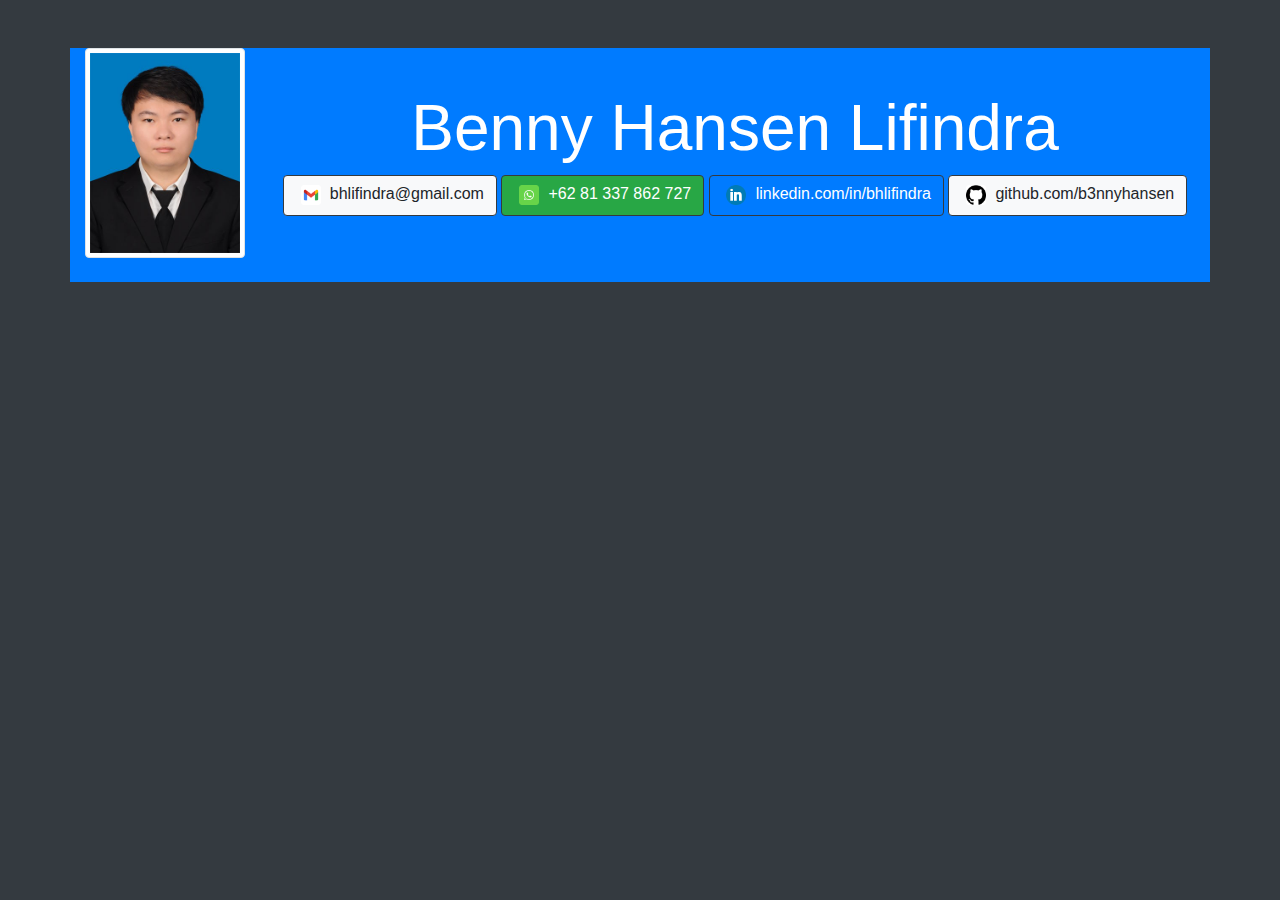
==== index.html @ 4e7c103e "Contacts" ====
<!DOCTYPE html>
<html lang=""en>
    <head>
        <meta charset="utf-8">
        <meta name="viewport" content="width=device-width, initial-scale=1">

        <link rel="stylesheet" href="bootstrap-4.4.1\css\bootstrap.min.css">
        <link rel="stylesheet" href="style.css">

        <script src="bootstrap-4.4.1\js\bootstrap.bundle.min.js"></script>
    </head>
    <body class="bg-dark">
        <div class="container mt-5">
            <div class="row bg-primary text-white align-items-center">
                <div class="col-md-2">
                    <img src="profile.jpg" class="img-thumbnail">
                </div>

                <div class="col-md-10 text-center">
                    <h1 class="custom-font-1 custom-big-font-size">Benny Hansen Lifindra</h1>

                    <a class="btn btn-light border-dark row-cols-2" href="mailto:bhlifindra@gmail.com" role="button">
                        <span class="badge">
                            <img src="icons\gmail.png" class="img-responsive custom-icon-size">
                        </span>
                        bhlifindra@gmail.com
                    </a>

                    <a class="btn btn-success border-dark row-cols-2" href="https://wa.me/+6281337862727" role="button">
                        <span class="badge">
                            <img src="icons\whatsapp.png" class="img-responsive custom-icon-size">
                        </span>
                        +62 81 337 862 727
                    </a>

                    <a class="btn btn-primary border-dark row-cols-2" href="https://www.linkedin.com/in/bhlifindra/" role="button">
                        <span class="badge">
                            <img src="icons\linkedin.png" class="img-responsive custom-icon-size">
                        </span>
                        linkedin.com/in/bhlifindra
                    </a>

                    <a class="btn btn-light border-dark row-cols-2" href="https://github.com/b3nnyhansen" role="button">
                        <span class="badge">
                            <img src="icons\github.png" class="img-responsive custom-icon-size">
                        </span>
                        github.com/b3nnyhansen
                    </a>
                </div>
            </div>

            <div class="row bg-primary text-white">
                <br>
            </div>
        </div>
    </body>
</html>
---- style.css ----
.custom-font-1{
    font-family: century, sans-serif;
}

.custom-big-font-size{
    font-size: 64px;
}

.custom-icon-size{
    width: 20px;
    height: 20px;
}
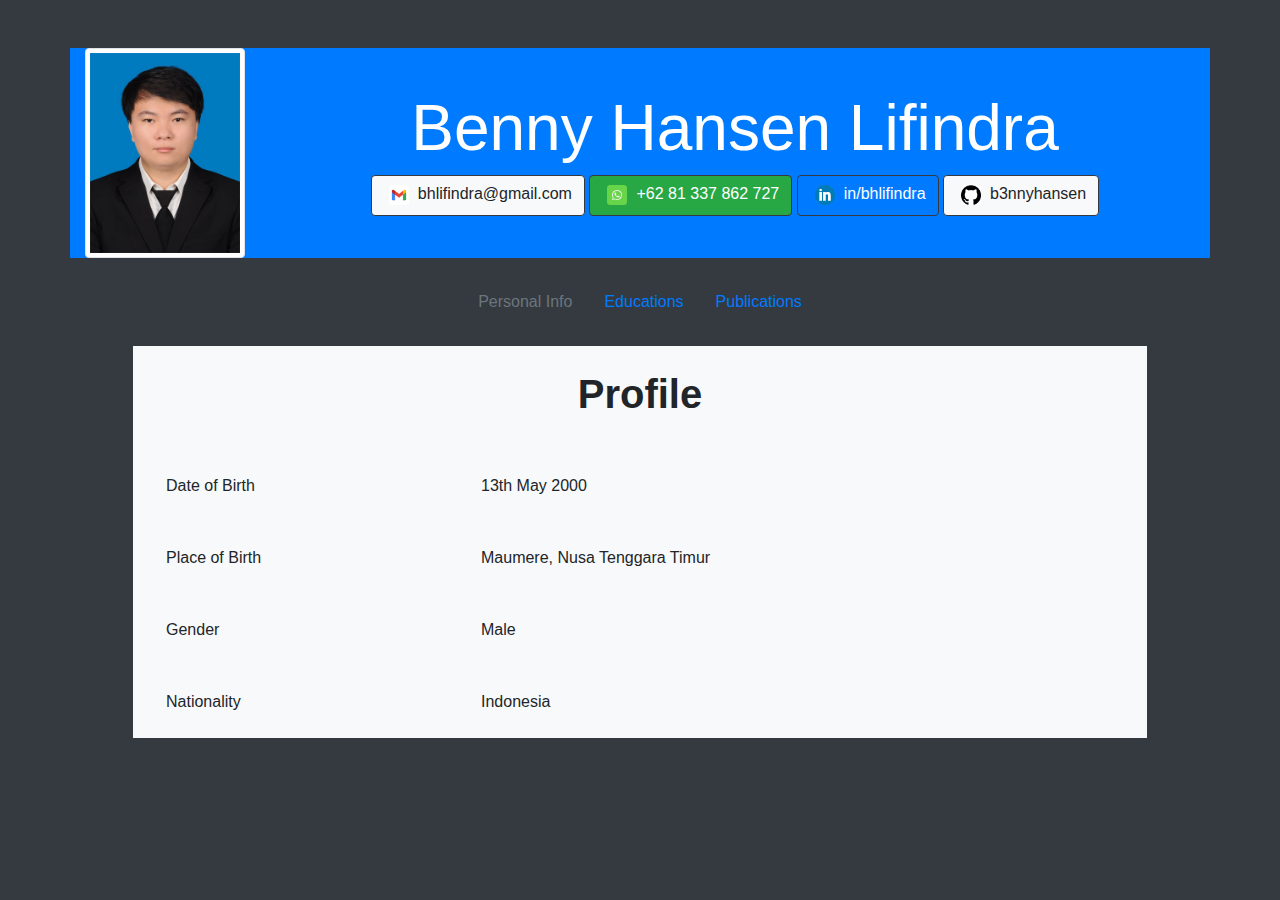
==== commit 027e6b0c: "Personal Info, Educations, and Publications" ====
--- a/index.html
+++ b/index.html
@@ -21,37 +21,61 @@
 
                     <a class="btn btn-light border-dark row-cols-2" href="mailto:bhlifindra@gmail.com" role="button">
                         <span class="badge">
-                            <img src="icons\gmail.png" class="img-responsive custom-icon-size">
+                            <img src="icons\gmail.png" class="img-responsive custom-icon-size-1">
                         </span>
                         bhlifindra@gmail.com
                     </a>
 
                     <a class="btn btn-success border-dark row-cols-2" href="https://wa.me/+6281337862727" role="button">
                         <span class="badge">
-                            <img src="icons\whatsapp.png" class="img-responsive custom-icon-size">
+                            <img src="icons\whatsapp.png" class="img-responsive custom-icon-size-1">
                         </span>
                         +62 81 337 862 727
                     </a>
 
                     <a class="btn btn-primary border-dark row-cols-2" href="https://www.linkedin.com/in/bhlifindra/" role="button">
                         <span class="badge">
-                            <img src="icons\linkedin.png" class="img-responsive custom-icon-size">
+                            <img src="icons\linkedin.png" class="img-responsive custom-icon-size-1">
                         </span>
-                        linkedin.com/in/bhlifindra
+                        in/bhlifindra
                     </a>
 
                     <a class="btn btn-light border-dark row-cols-2" href="https://github.com/b3nnyhansen" role="button">
                         <span class="badge">
-                            <img src="icons\github.png" class="img-responsive custom-icon-size">
+                            <img src="icons\github.png" class="img-responsive custom-icon-size-1">
                         </span>
-                        github.com/b3nnyhansen
+                        b3nnyhansen
                     </a>
                 </div>
             </div>
 
-            <div class="row bg-primary text-white">
-                <br>
+            <br>
+
+            <div class="row justify-content-center">
+                    <ul class="nav">
+                        <li class="nav-item">
+                            <a id="personalButton" class="nav-link" href="#" onclick="ShowPersonal(); return false;">Personal Info</a>
+                        </li>
+                        <li class="nav-item">
+                            <a id="eduButton" class="nav-link" href="#" onclick="ShowEducations(); return false;">Educations</a>
+                        </li>
+                        <!-- <li class="nav-item">
+                            <a id="projectButton" class="nav-link" href="#" onclick="ShowProjects(); return false;">Projects</a>
+                        </li> -->
+                        <li class="nav-item">
+                            <a id="publicationButton" class="nav-link" href="#" onclick="ShowPublications(); return false;">Publications</a>
+                        </li>
+                    </ul>
+                
+            </div>
+
+            <br>
+
+            <div id="content" class="mx-5 bg-light">
+
             </div>
         </div>
+
+        <script src="script.js"></script>
     </body>
 </html>--- a/style.css
+++ b/style.css
@@ -6,7 +6,12 @@
     font-size: 64px;
 }
 
-.custom-icon-size{
+.custom-icon-size-1{
     width: 20px;
     height: 20px;
+}
+
+.custom-icon-size-2{
+    width: 100px;
+    height: 100px;
 }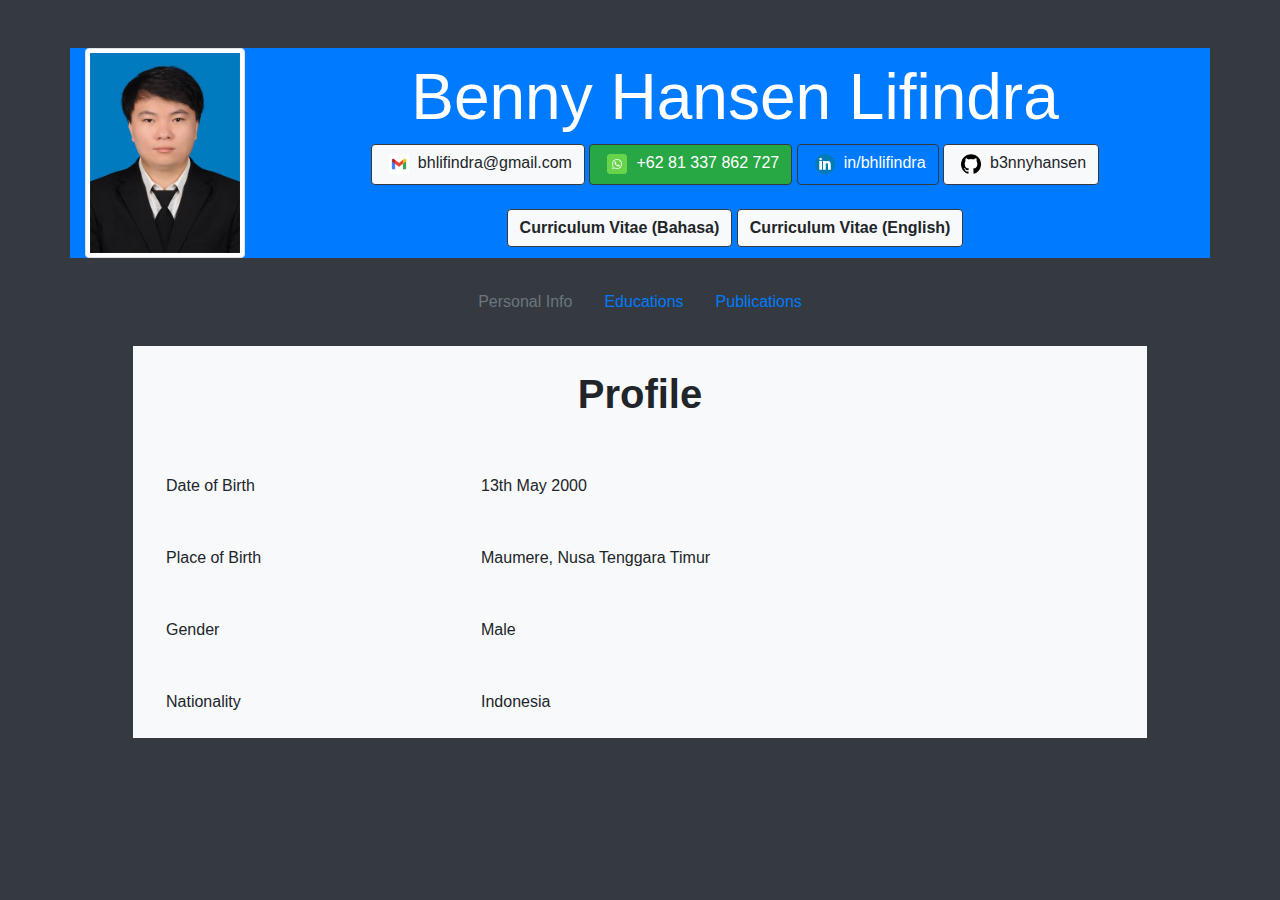
==== commit 0c01fb76: "Update index.html" ====
--- a/index.html
+++ b/index.html
@@ -21,30 +21,41 @@
 
                     <a class="btn btn-light border-dark row-cols-2" href="mailto:bhlifindra@gmail.com" role="button">
                         <span class="badge">
-                            <img src="icons\gmail.png" class="img-responsive custom-icon-size-1">
+                            <img src="icons\gmail.png" class="img-fluid custom-icon-size-1">
                         </span>
                         bhlifindra@gmail.com
                     </a>
 
                     <a class="btn btn-success border-dark row-cols-2" href="https://wa.me/+6281337862727" role="button">
                         <span class="badge">
-                            <img src="icons\whatsapp.png" class="img-responsive custom-icon-size-1">
+                            <img src="icons\whatsapp.png" class="img-fluid custom-icon-size-1">
                         </span>
                         +62 81 337 862 727
                     </a>
 
                     <a class="btn btn-primary border-dark row-cols-2" href="https://www.linkedin.com/in/bhlifindra/" role="button">
                         <span class="badge">
-                            <img src="icons\linkedin.png" class="img-responsive custom-icon-size-1">
+                            <img src="icons\linkedin.png" class="img-fluid custom-icon-size-1">
                         </span>
                         in/bhlifindra
                     </a>
 
                     <a class="btn btn-light border-dark row-cols-2" href="https://github.com/b3nnyhansen" role="button">
                         <span class="badge">
-                            <img src="icons\github.png" class="img-responsive custom-icon-size-1">
+                            <img src="icons\github.png" class="img-fluid custom-icon-size-1">
                         </span>
                         b3nnyhansen
+                    </a>
+
+                    <br>
+                    <br>
+
+                    <a class="btn btn-light border-dark row-cols-2" href="https://drive.google.com/file/d/1zvwFsBQosEkgV56P_XvQrV70WjyUgtAt/view" role="button">
+                        <b>Curriculum Vitae (Bahasa)</b>
+                    </a>
+
+                    <a class="btn btn-light border-dark row-cols-2" href="https://drive.google.com/file/d/1dOrrsWjy1bqecWSRWCzvK9HsxwMsLYCj/view" role="button">
+                        <b>Curriculum Vitae (English)</b>
                     </a>
                 </div>
             </div>
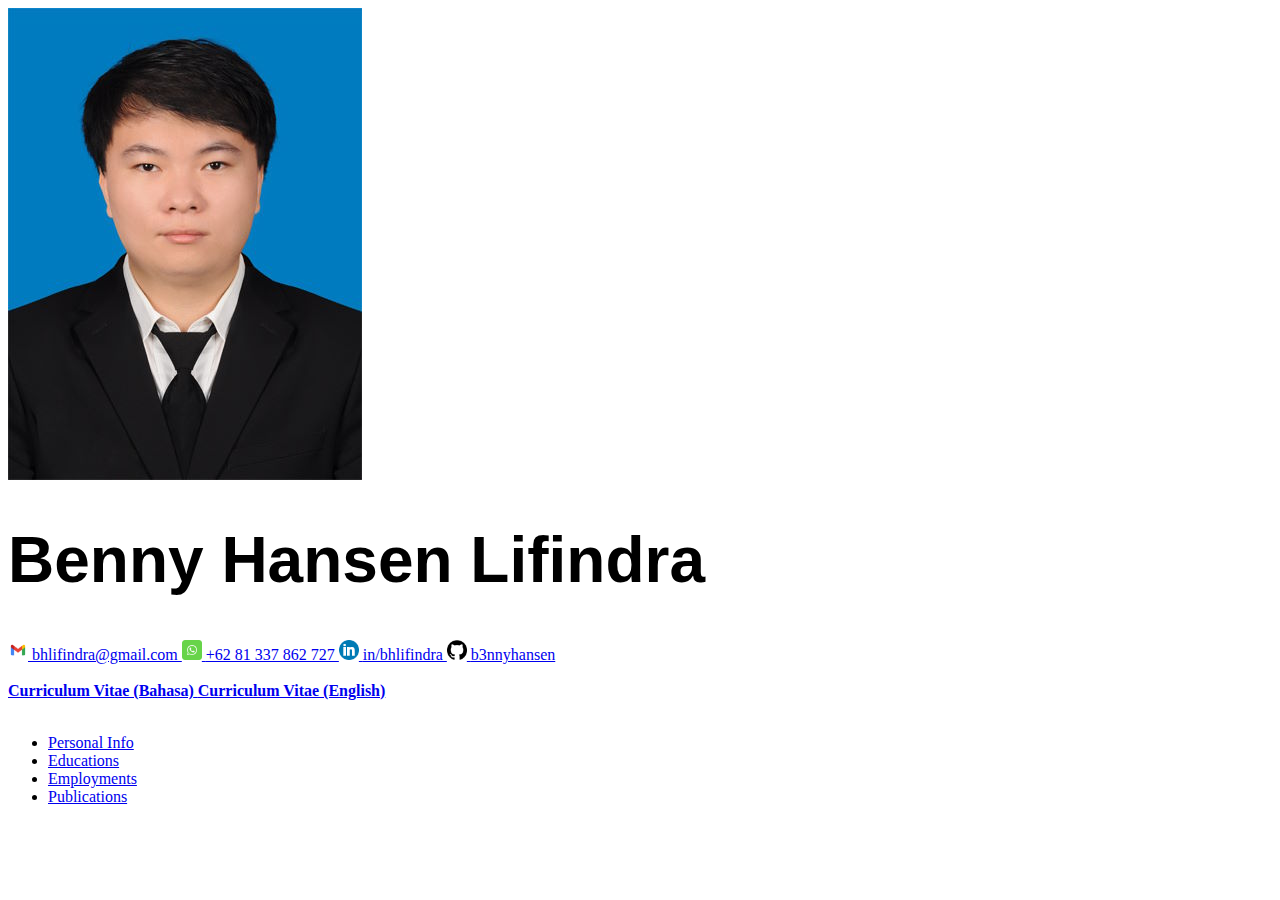
==== commit 4b852557: "Implement Database" ====
--- a/index.html
+++ b/index.html
@@ -1,92 +1,89 @@
-<!DOCTYPE html>
-<html lang=""en>
-    <head>
+<html lang="en">
+  <head>
         <meta charset="utf-8">
         <meta name="viewport" content="width=device-width, initial-scale=1">
 
-        <link rel="stylesheet" href="bootstrap-4.4.1\css\bootstrap.min.css">
+        <link rel="stylesheet" href="bootstrap-4.4.1\cssootstrap.min.css">
         <link rel="stylesheet" href="style.css">
 
-        <script src="bootstrap-4.4.1\js\bootstrap.bundle.min.js"></script>
-    </head>
-    <body class="bg-dark">
-        <div class="container mt-5">
-            <div class="row bg-primary text-white align-items-center">
-                <div class="col-md-2">
-                    <img src="profile.jpg" class="img-thumbnail">
-                </div>
-
-                <div class="col-md-10 text-center">
-                    <h1 class="custom-font-1 custom-big-font-size">Benny Hansen Lifindra</h1>
-
-                    <a class="btn btn-light border-dark row-cols-2" href="mailto:bhlifindra@gmail.com" role="button">
-                        <span class="badge">
-                            <img src="icons\gmail.png" class="img-fluid custom-icon-size-1">
-                        </span>
-                        bhlifindra@gmail.com
-                    </a>
-
-                    <a class="btn btn-success border-dark row-cols-2" href="https://wa.me/+6281337862727" role="button">
-                        <span class="badge">
-                            <img src="icons\whatsapp.png" class="img-fluid custom-icon-size-1">
-                        </span>
-                        +62 81 337 862 727
-                    </a>
-
-                    <a class="btn btn-primary border-dark row-cols-2" href="https://www.linkedin.com/in/bhlifindra/" role="button">
-                        <span class="badge">
-                            <img src="icons\linkedin.png" class="img-fluid custom-icon-size-1">
-                        </span>
-                        in/bhlifindra
-                    </a>
-
-                    <a class="btn btn-light border-dark row-cols-2" href="https://github.com/b3nnyhansen" role="button">
-                        <span class="badge">
-                            <img src="icons\github.png" class="img-fluid custom-icon-size-1">
-                        </span>
-                        b3nnyhansen
-                    </a>
-
-                    <br>
-                    <br>
-
-                    <a class="btn btn-light border-dark row-cols-2" href="https://drive.google.com/file/d/1zvwFsBQosEkgV56P_XvQrV70WjyUgtAt/view" role="button">
-                        <b>Curriculum Vitae (Bahasa)</b>
-                    </a>
-
-                    <a class="btn btn-light border-dark row-cols-2" href="https://drive.google.com/file/d/1dOrrsWjy1bqecWSRWCzvK9HsxwMsLYCj/view" role="button">
-                        <b>Curriculum Vitae (English)</b>
-                    </a>
-                </div>
-            </div>
-
-            <br>
-
-            <div class="row justify-content-center">
-                    <ul class="nav">
-                        <li class="nav-item">
-                            <a id="personalButton" class="nav-link" href="#" onclick="ShowPersonal(); return false;">Personal Info</a>
-                        </li>
-                        <li class="nav-item">
-                            <a id="eduButton" class="nav-link" href="#" onclick="ShowEducations(); return false;">Educations</a>
-                        </li>
-                        <!-- <li class="nav-item">
-                            <a id="projectButton" class="nav-link" href="#" onclick="ShowProjects(); return false;">Projects</a>
-                        </li> -->
-                        <li class="nav-item">
-                            <a id="publicationButton" class="nav-link" href="#" onclick="ShowPublications(); return false;">Publications</a>
-                        </li>
-                    </ul>
-                
-            </div>
-
-            <br>
-
-            <div id="content" class="mx-5 bg-light">
-
-            </div>
+        <script src="bootstrap-4.4.1\jsootstrap.bundle.min.js"></script>
+  </head>
+  <body class="bg-dark">
+    <div class="container mt-5">
+      <div class="row bg-primary text-white align-items-center">
+        <div class="col-md-2">
+          <img src="profile.jpg" class="img-thumbnail">
         </div>
 
-        <script src="script.js"></script>
-    </body>
-</html>+        <div class="col-md-10 text-center">
+          <h1 class="custom-font-1 custom-big-font-size">Benny Hansen Lifindra</h1>
+
+          <a class="btn btn-light border-dark row-cols-2" href="mailto:bhlifindra@gmail.com" role="button">
+            <span class="badge">
+              <img src="icons\gmail.png" class="img-fluid custom-icon-size-1">
+            </span>
+            bhlifindra@gmail.com
+          </a>
+
+          <a class="btn btn-success border-dark row-cols-2" href="https://wa.me/+6281337862727" role="button">
+            <span class="badge">
+              <img src="icons\whatsapp.png" class="img-fluid custom-icon-size-1">
+            </span>
+            +62 81 337 862 727
+          </a>
+
+          <a class="btn btn-primary border-dark row-cols-2" href="https://www.linkedin.com/in/bhlifindra/" role="button">
+            <span class="badge">
+              <img src="icons\linkedin.png" class="img-fluid custom-icon-size-1">
+            </span>
+            in/bhlifindra
+          </a>
+
+          <a class="btn btn-light border-dark row-cols-2" href="https://github.com/b3nnyhansen" role="button">
+            <span class="badge">
+              <img src="icons\github.png" class="img-fluid custom-icon-size-1">
+            </span>
+            b3nnyhansen
+          </a>
+
+          <br>
+          <br>
+
+          <a class="btn btn-light border-dark row-cols-2" href="https://drive.google.com/file/d/1zvwFsBQosEkgV56P_XvQrV70WjyUgtAt/view" role="button">
+            <b>Curriculum Vitae (Bahasa)</b>
+          </a>
+
+          <a class="btn btn-light border-dark row-cols-2" href="https://drive.google.com/file/d/1dOrrsWjy1bqecWSRWCzvK9HsxwMsLYCj/view" role="button">
+            <b>Curriculum Vitae (English)</b>
+          </a>
+        </div>
+      </div>
+
+      <br>
+
+      <div class="row justify-content-center">
+        <ul class="nav">
+          <li class="nav-item">
+            <a id="personalButton" class="nav-link" href="#" onclick="ShowPersonal(); return false;">Personal Info</a>
+          </li>
+          <li class="nav-item">
+            <a id="eduButton" class="nav-link" href="#" onclick="ShowEducations(); return false;">Educations</a>
+          </li>
+          <li class="nav-item">
+            <a id="projectButton" class="nav-link" href="#" onclick="ShowEmployments(); return false;">Employments</a>
+          </li>
+          <li class="nav-item">
+            <a id="publicationButton" class="nav-link" href="#" onclick="ShowPublications(); return false;">Publications</a>
+          </li>
+        </ul>
+      </div>
+
+      <br>
+
+      <div id="content" class="mx-5 bg-light">
+      </div>
+    </div>
+
+    <script src="script.js"></script>
+  </body>
+</html>
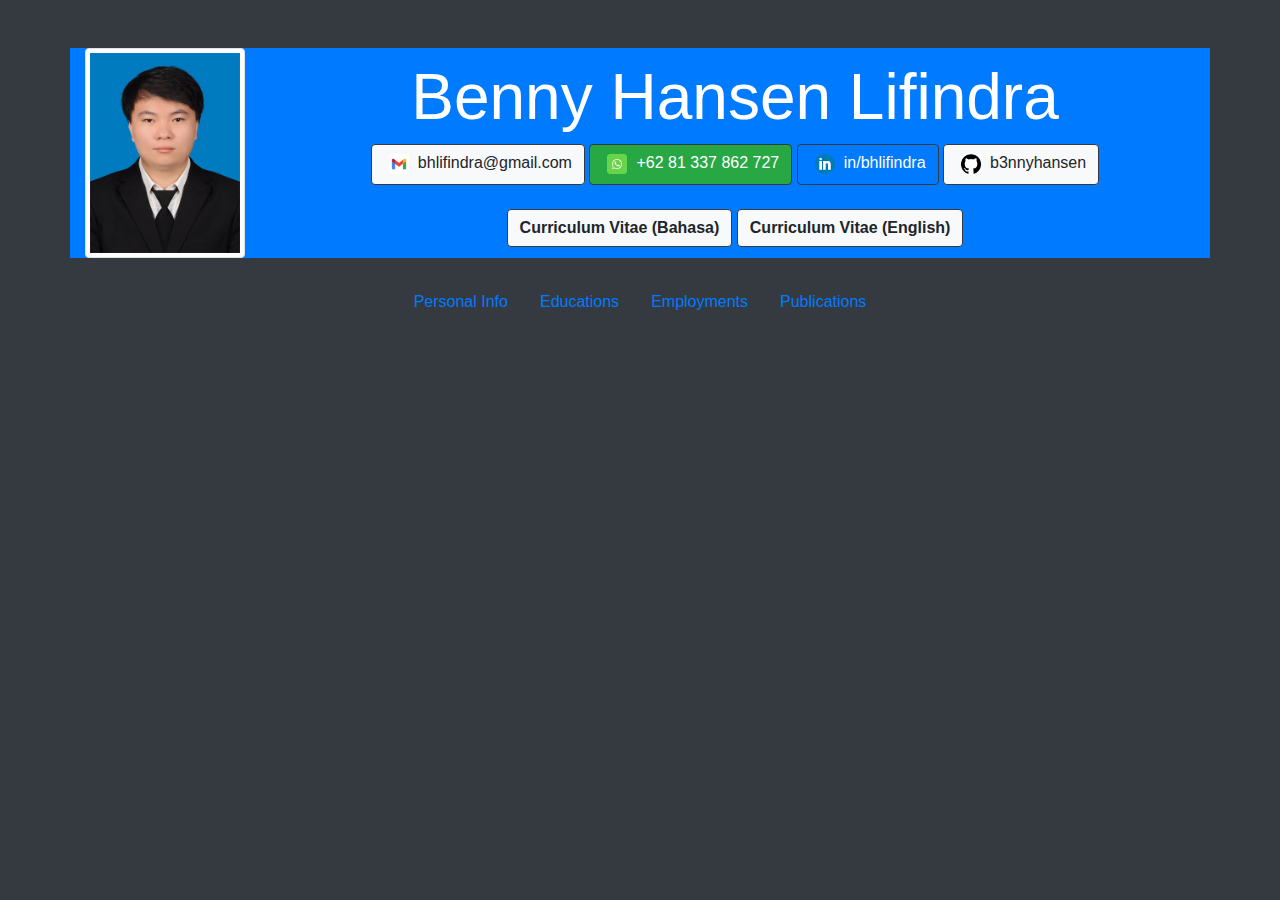
==== commit 49b539ef: "Fix index.html Parsing" ====
--- a/index.html
+++ b/index.html
@@ -3,10 +3,10 @@
         <meta charset="utf-8">
         <meta name="viewport" content="width=device-width, initial-scale=1">
 
-        <link rel="stylesheet" href="bootstrap-4.4.1\cssootstrap.min.css">
+        <link rel="stylesheet" href="bootstrap-4.4.1\css\bootstrap.min.css">
         <link rel="stylesheet" href="style.css">
 
-        <script src="bootstrap-4.4.1\jsootstrap.bundle.min.js"></script>
+        <script src="bootstrap-4.4.1\js\bootstrap.bundle.min.js"></script>
   </head>
   <body class="bg-dark">
     <div class="container mt-5">
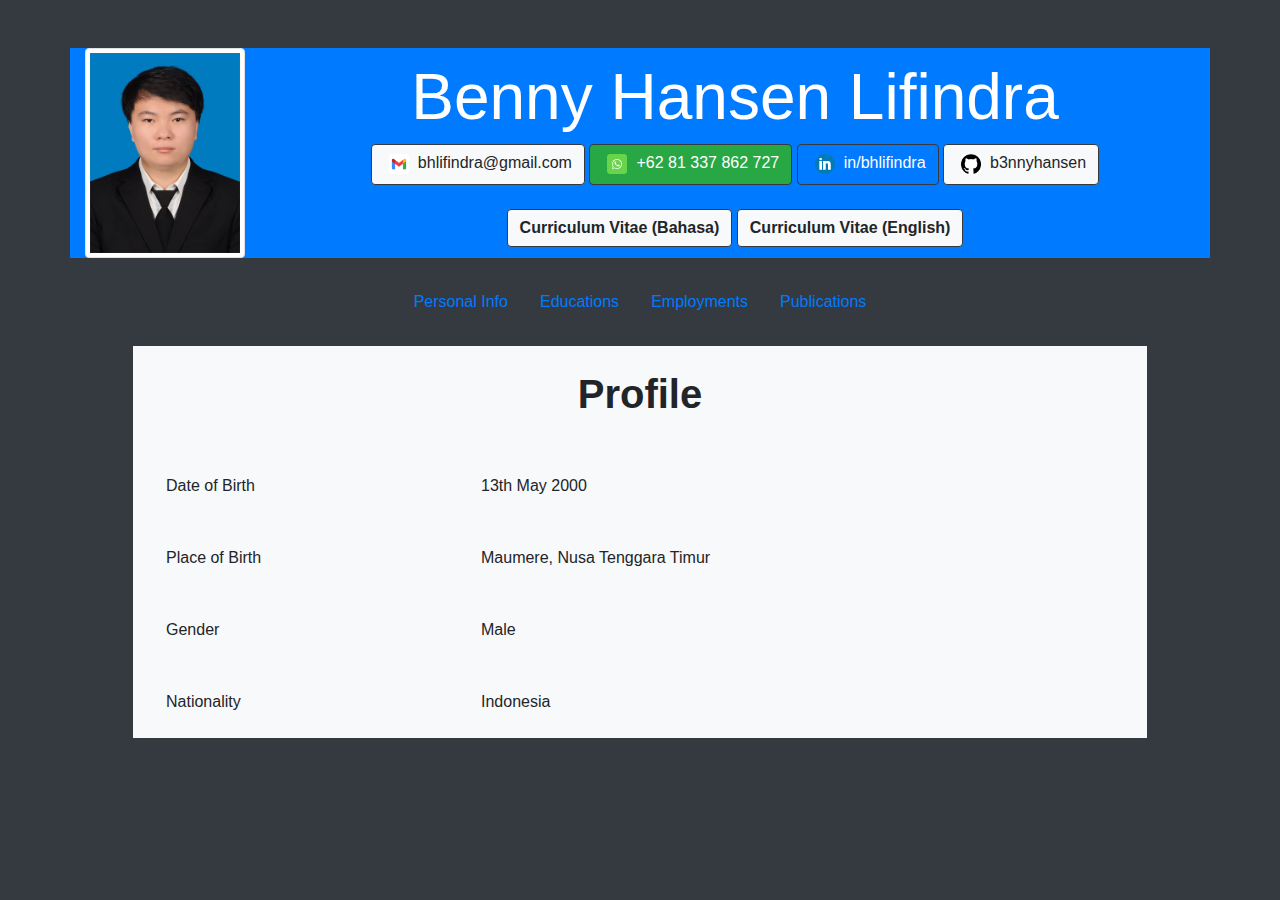
==== commit 62d40d10: "Fix index.html and script.js" ====
--- a/index.html
+++ b/index.html
@@ -1,12 +1,13 @@
+<!DOCTYPE html>
 <html lang="en">
   <head>
-        <meta charset="utf-8">
-        <meta name="viewport" content="width=device-width, initial-scale=1">
+    <meta charset="utf-8">
+    <meta name="viewport" content="width=device-width, initial-scale=1">
 
-        <link rel="stylesheet" href="bootstrap-4.4.1\css\bootstrap.min.css">
-        <link rel="stylesheet" href="style.css">
-
-        <script src="bootstrap-4.4.1\js\bootstrap.bundle.min.js"></script>
+    <link rel="stylesheet" href="bootstrap-4.4.1/css//bootstrap.min.css">
+    <link rel="stylesheet" href="style.css">
+    <script src="https://code.jquery.com/jquery-3.4.1.slim.min.js" integrity="sha384-J6qa4849blE2+poT4WnyKhv5vZF5SrPo0iEjwBvKU7imGFAV0wwj1yYfoRSJoZ+n" crossorigin="anonymous"></script>
+    <script src="bootstrap-4.4.1//js/bootstrap.bundle.min.js"></script>
   </head>
   <body class="bg-dark">
     <div class="container mt-5">
